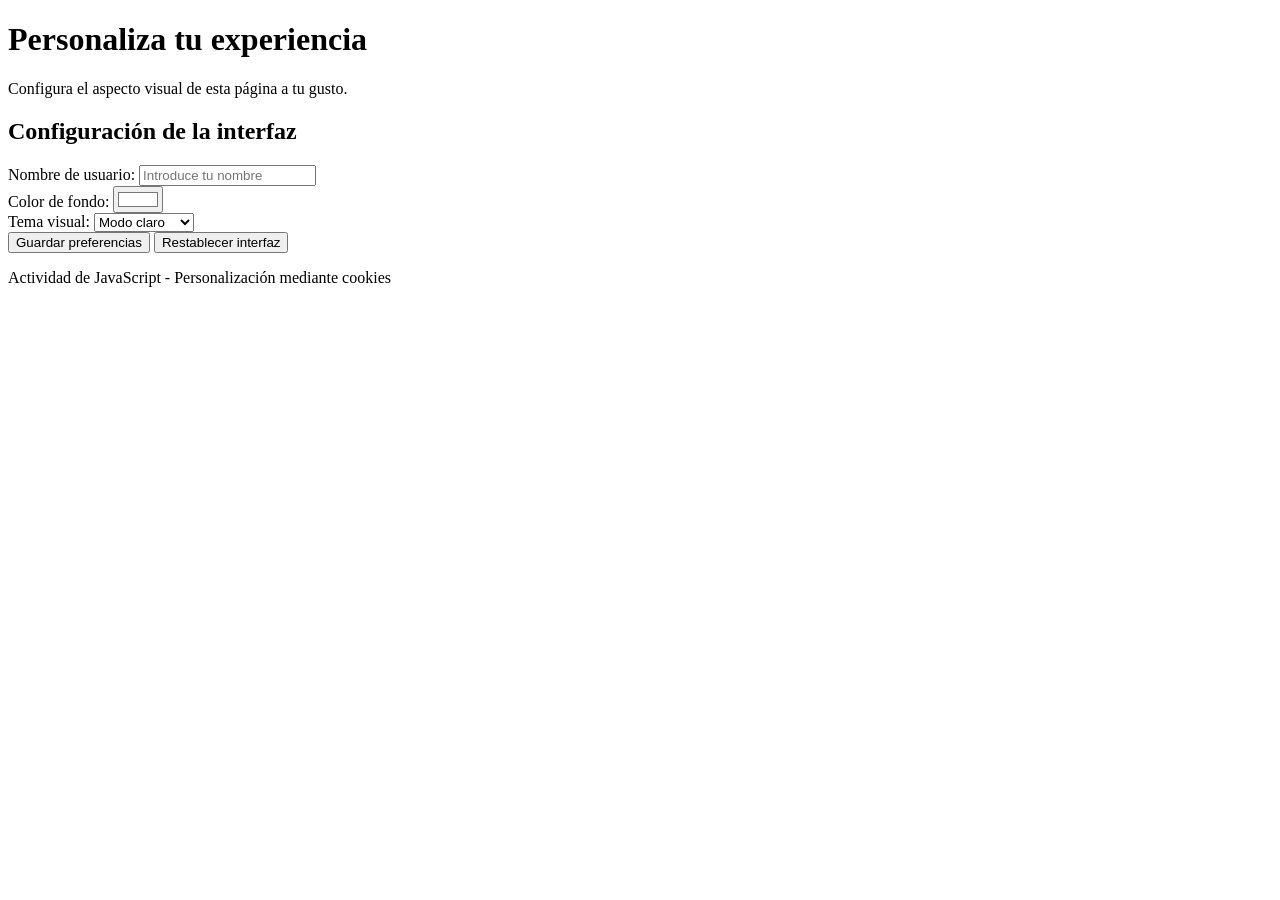
==== index.html @ 76e337d9 "fase1: crear estructura HTML de la aplicación" ====
<!DOCTYPE html>
<html lang="es">

<head>
    <meta charset="UTF-8">
    <meta name="viewport" content="width=device-width, initial-scale=1.0">

    <meta name="description" content="Aplicación web para personalizar la apariencia de la página mediante cookies.">

    <title>Personalización de interfaz</title>

    <!-- Hoja de estilos principal -->
    <link rel="stylesheet" href="estilos.css">

    <!-- Archivo JavaScript -->
    <script src="script.js" defer></script>
</head>

<body>

    <header>
        <h1>Personaliza tu experiencia</h1>
        <p>Configura el aspecto visual de esta página a tu gusto.</p>
    </header>

    <main>

        <!-- Contenedor para el mensaje de bienvenida dinámico -->
        <section id="contenedor-bienvenida">
        </section>

        <!-- Formulario de personalización -->
        <section>
            <h2>Configuración de la interfaz</h2>

            <form id="formulario-preferencias">

                <!-- Nombre de usuario -->
                <div>
                    <label for="nombre-usuario">
                        Nombre de usuario:
                    </label>

                    <input
                        type="text"
                        id="nombre-usuario"
                        name="nombre"
                        placeholder="Introduce tu nombre"
                        required
                    >
                </div>

                <!-- Selector de color -->
                <div>
                    <label for="color-fondo">
                        Color de fondo:
                    </label>

                    <input
                        type="color"
                        id="color-fondo"
                        name="color"
                        value="#ffffff"
                    >
                </div>

                <!-- Selector de tema -->
                <div>
                    <label for="tema-visual">
                        Tema visual:
                    </label>

                    <select id="tema-visual" name="tema">
                        <option value="claro">Modo claro</option>
                        <option value="oscuro">Modo oscuro</option>
                    </select>
                </div>

                <!-- Botones de configuración -->
                <div>
                    <button type="button" id="guardar-preferencias">
                        Guardar preferencias
                    </button>

                    <button type="button" id="restablecer-interfaz">
                        Restablecer interfaz
                    </button>
                </div>

            </form>
        </section>

    </main>

    <footer>
        <p>Actividad de JavaScript - Personalización mediante cookies</p>
    </footer>

</body>
</html>
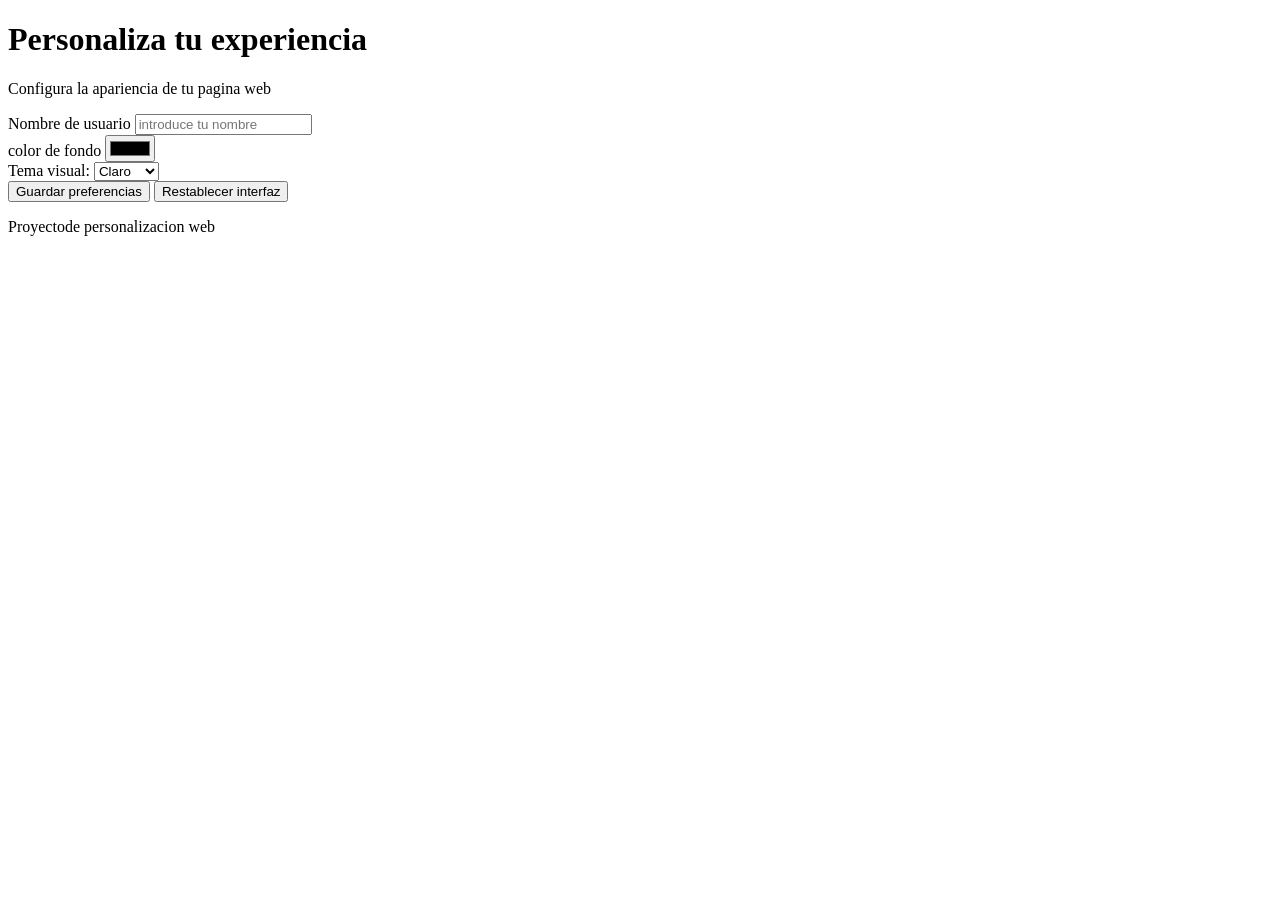
==== commit 0898da8e: "fase1: estructura html" ====
--- a/index.html
+++ b/index.html
@@ -1,101 +1,50 @@
-
 <!DOCTYPE html>
-<html lang="es">
-
+<html lang="en">
 <head>
     <meta charset="UTF-8">
     <meta name="viewport" content="width=device-width, initial-scale=1.0">
-
-    <meta name="description" content="Aplicación web para personalizar la apariencia de la página mediante cookies.">
-
-    <title>Personalización de interfaz</title>
-
-    <!-- Hoja de estilos principal -->
-    <link rel="stylesheet" href="estilos.css">
-
-    <!-- Archivo JavaScript -->
-    <script src="script.js" defer></script>
+    <link rel="stylesheet" href="styles.css">
+    <script src"script.js" defer></script>
+    <title>Document</title>
 </head>
-
 <body>
-
-    <header>
+    <header> 
         <h1>Personaliza tu experiencia</h1>
-        <p>Configura el aspecto visual de esta página a tu gusto.</p>
+        <p>Configura la apariencia de tu pagina web</p>
     </header>
 
     <main>
+        <section id="contenedor-bienvenida"></section>
+        <from id="formulario-preferencias">
 
-        <!-- Contenedor para el mensaje de bienvenida dinámico -->
-        <section id="contenedor-bienvenida">
-        </section>
+            <div>
+                <label for="nombre-usuario">Nombre de usuario</label>
+                <input type="text" di="nombre-usuario" name="nombre" placeholder="introduce tu nombre" required>
+            </div>
 
-        <!-- Formulario de personalización -->
-        <section>
-            <h2>Configuración de la interfaz</h2>
+            <div>
+                <label for="color-fondo">color de fondo</label>
+                <input type="color" id="color-fondo" name="color">
+            </div>
 
-            <form id="formulario-preferencias">
+            <div>
+                <label for="tema-visual">Tema visual:</label>
+                <select id="tema-vidsual" name="tema">
+                    <option value="claro">Claro</option>
+                    <option value="oscuro">Oscuro</option>
+                </select>
+            </div>
 
-                <!-- Nombre de usuario -->
-                <div>
-                    <label for="nombre-usuario">
-                        Nombre de usuario:
-                    </label>
-
-                    <input
-                        type="text"
-                        id="nombre-usuario"
-                        name="nombre"
-                        placeholder="Introduce tu nombre"
-                        required
-                    >
-                </div>
-
-                <!-- Selector de color -->
-                <div>
-                    <label for="color-fondo">
-                        Color de fondo:
-                    </label>
-
-                    <input
-                        type="color"
-                        id="color-fondo"
-                        name="color"
-                        value="#ffffff"
-                    >
-                </div>
-
-                <!-- Selector de tema -->
-                <div>
-                    <label for="tema-visual">
-                        Tema visual:
-                    </label>
-
-                    <select id="tema-visual" name="tema">
-                        <option value="claro">Modo claro</option>
-                        <option value="oscuro">Modo oscuro</option>
-                    </select>
-                </div>
-
-                <!-- Botones de configuración -->
-                <div>
-                    <button type="button" id="guardar-preferencias">
-                        Guardar preferencias
-                    </button>
-
-                    <button type="button" id="restablecer-interfaz">
-                        Restablecer interfaz
-                    </button>
-                </div>
-
-            </form>
-        </section>
-
+            <div class="contenedor-botones"> 
+                <button type="button" id="guardar-preferencias">Guardar preferencias</button>
+                <button type="button" id="restablecer-interfaz">Restablecer interfaz</button>
+            </div>
+        </from>
     </main>
 
     <footer>
-        <p>Actividad de JavaScript - Personalización mediante cookies</p>
+        <p>Proyectode personalizacion web</p>
     </footer>
-
+    
 </body>
-</html>
+</html>
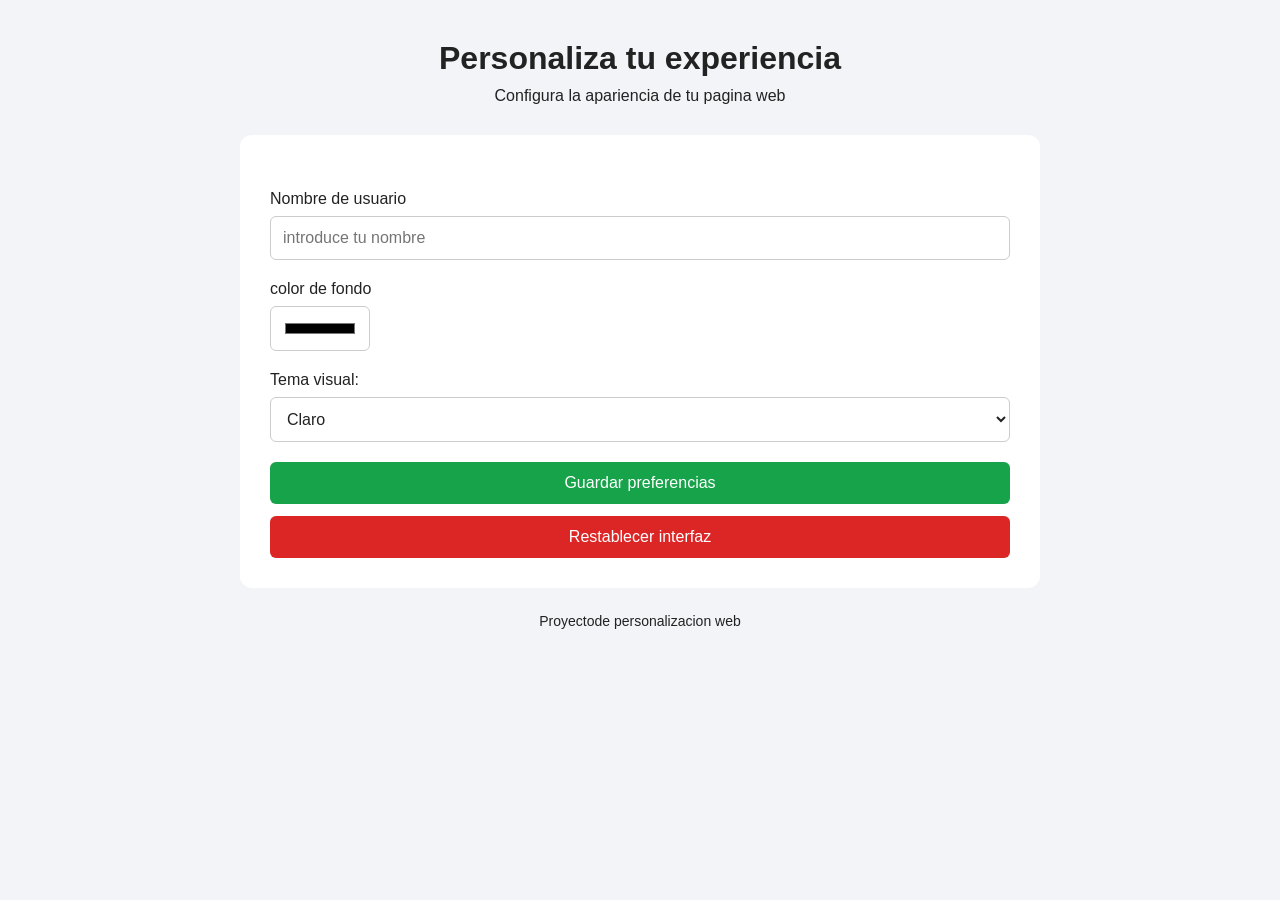
==== commit 1c9d9fc0: "correccion de errores, implementacion del la logica en el archivo .js" ====
--- a/index.html
+++ b/index.html
@@ -1,13 +1,13 @@
 <!DOCTYPE html>
-<html lang="en">
+<html lang="es">
 <head>
     <meta charset="UTF-8">
     <meta name="viewport" content="width=device-width, initial-scale=1.0">
     <link rel="stylesheet" href="styles.css">
-    <script src"script.js" defer></script>
-    <title>Document</title>
+    <script src="script.js" defer></script>
+    <title>Personaliza tu experiencia</title>
 </head>
-<body>
+<body class="tema-claro">
     <header> 
         <h1>Personaliza tu experiencia</h1>
         <p>Configura la apariencia de tu pagina web</p>
@@ -15,11 +15,11 @@
 
     <main>
         <section id="contenedor-bienvenida"></section>
-        <from id="formulario-preferencias">
+        <form id="formulario-preferencias">
 
             <div>
                 <label for="nombre-usuario">Nombre de usuario</label>
-                <input type="text" di="nombre-usuario" name="nombre" placeholder="introduce tu nombre" required>
+                <input type="text" id="nombre-usuario" name="nombre" placeholder="introduce tu nombre" required>
             </div>
 
             <div>
@@ -29,7 +29,7 @@
 
             <div>
                 <label for="tema-visual">Tema visual:</label>
-                <select id="tema-vidsual" name="tema">
+                <select id="tema-visual" name="tema">
                     <option value="claro">Claro</option>
                     <option value="oscuro">Oscuro</option>
                 </select>
@@ -39,7 +39,7 @@
                 <button type="button" id="guardar-preferencias">Guardar preferencias</button>
                 <button type="button" id="restablecer-interfaz">Restablecer interfaz</button>
             </div>
-        </from>
+        </form>
     </main>
 
     <footer>
--- a/styles.css
+++ b/styles.css
@@ -0,0 +1,180 @@
+/* configuracion general */
+
+* {
+    margin: 0px;
+    padding: 0px;
+    box-sizing: border-box;
+}
+
+/* cuerpo pagina */
+
+body {
+    font-family: Arial, sans-serif;
+    min-height: 100vh;
+    padding: 40px;
+    transition: background-color 0.3s, color 0,3s;
+}
+
+/* estructura principal */
+
+header,
+main,
+footer {
+    max-width: 800px;
+    margin: 0 auto;
+}
+
+/* encabezado */
+
+header {
+    text-align: center;
+    margin-bottom: 30px;
+}
+
+header h1 {
+    font-size: 32px;
+    margin-bottom: 10px;
+}
+
+header p {
+    font-size: 16px;
+}
+
+/* contenedor principal*/
+
+main {
+    padding: 30px;
+    border-radius: 12px;
+    transition: background-color 0.3s, color 0.3s;
+}
+
+/*formulario*/
+
+form{
+    display: flex;
+    flex-direction: column;
+    gap: 20px;
+}
+
+form div {
+    display: flex;
+    flex-direction: column;
+    gap: 8px;
+}
+
+/*campos formularios*/
+
+input, 
+select,
+button {
+    font-family: inherit;
+    font-size: 16px;
+    padding: 12px;
+    border-radius: 6px;
+}
+
+input,
+select {
+    border: 1px solid #cccccc;
+}
+
+input[type="color"] {
+    width: 100px;
+    height: 45px;
+    cursor: pointer;
+}
+
+/*  tema claro*/
+
+.tema-claro {
+    background-color: #f2f4f8;
+    color: #222222;
+}
+
+.tema-claro main {
+    background-color: #ffffff;
+}
+
+.tema-claro input,
+.tema-claro select {
+    background-color: #ffffff;
+    color: #222222;
+}
+
+/* tema oscuro*/
+
+.tema-oscuro{
+    background-color: #121826;
+    color: #f1f5f9;
+}
+
+.tema-oscuro main {
+    background-color: #1e293b;
+}
+
+.tema-oscuro input,
+.tema-oscuro select {
+    background-color:  #334155;
+    color: #ffffff;
+    border-color: #475569;
+}
+
+/* botones*/
+
+.contenedor-botones{
+    display: flex;
+    gap: 12px;
+    flex-wrap: wrap;
+}
+
+button {
+    border: none;
+    color: #ffffff;
+    cursor: pointer;
+    transition: opacity 0.3s;
+}
+
+button:hover {
+    opacity: 0.85;
+}
+
+#guardar-preferencias {
+    background-color: #16a34a;
+}
+
+#restablecer-interfaz {
+    background-color: #dc2626;
+}
+
+/*bienvenida y pie de pagina*/
+
+#contenedor-bienvenida {
+    margin-bottom: 25px;
+}
+
+footer {
+    text-align: center;
+    margin-top:25px ;
+    font-size: 14px;    
+}
+
+/* diseño responsive */
+
+@media (max-width: 600px){
+
+    body {
+        padding: 15px;
+    }
+
+    main {
+        padding: 20px;
+    }
+
+    header h1 {
+        font-size: 25px;
+    }
+
+    .contenedor-botones {
+        flex-direction:column;
+    }
+}
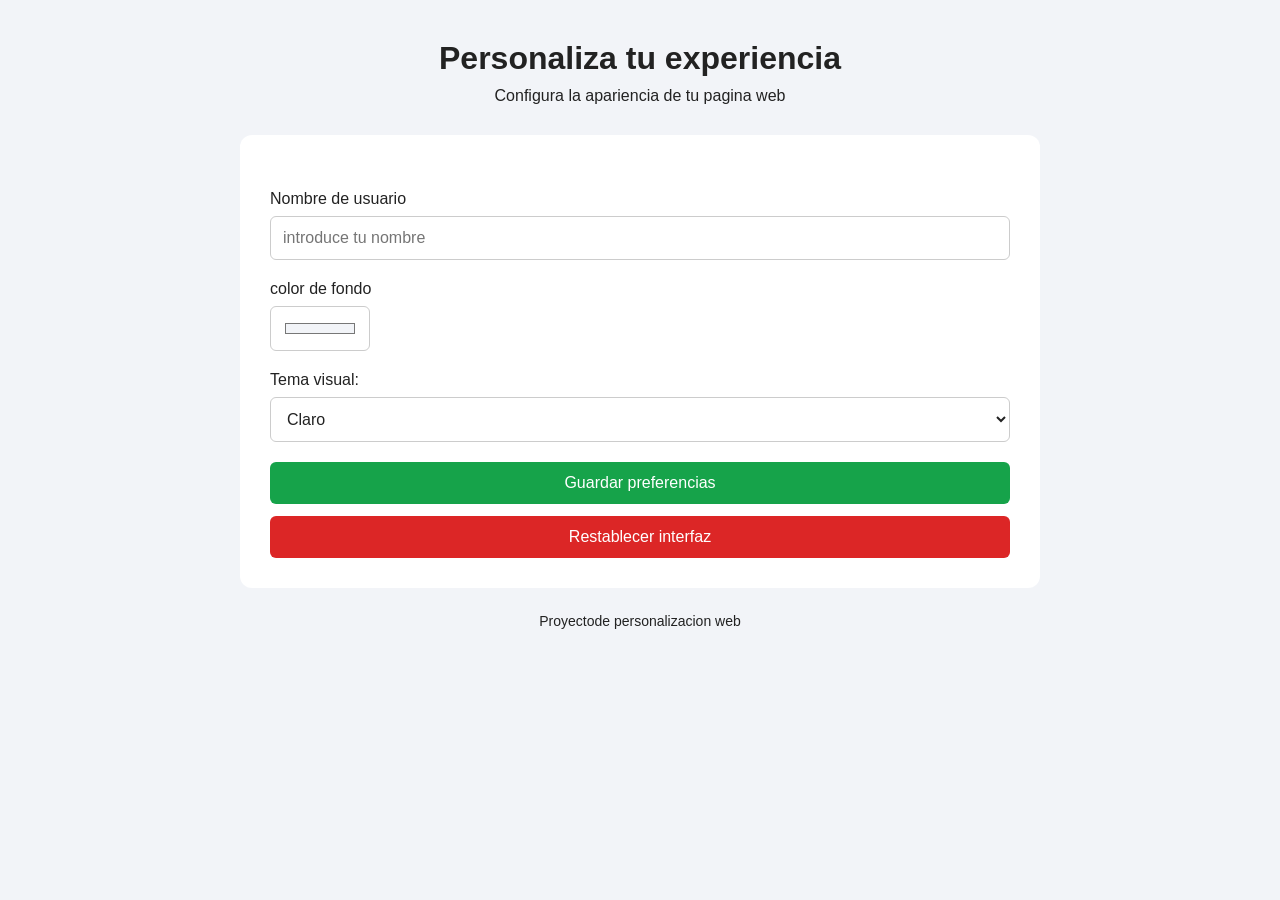
==== commit a798f530: "fase3: Logica del archivo.js revisada junto al .html" ====
--- a/index.html
+++ b/index.html
@@ -7,6 +7,7 @@
     <script src="script.js" defer></script>
     <title>Personaliza tu experiencia</title>
 </head>
+
 <body class="tema-claro">
     <header> 
         <h1>Personaliza tu experiencia</h1>
@@ -24,7 +25,7 @@
 
             <div>
                 <label for="color-fondo">color de fondo</label>
-                <input type="color" id="color-fondo" name="color">
+                <input type="color" id="color-fondo" name="color" value="#f2f4f8">  <!--valor inicial del selector-->
             </div>
 
             <div>
